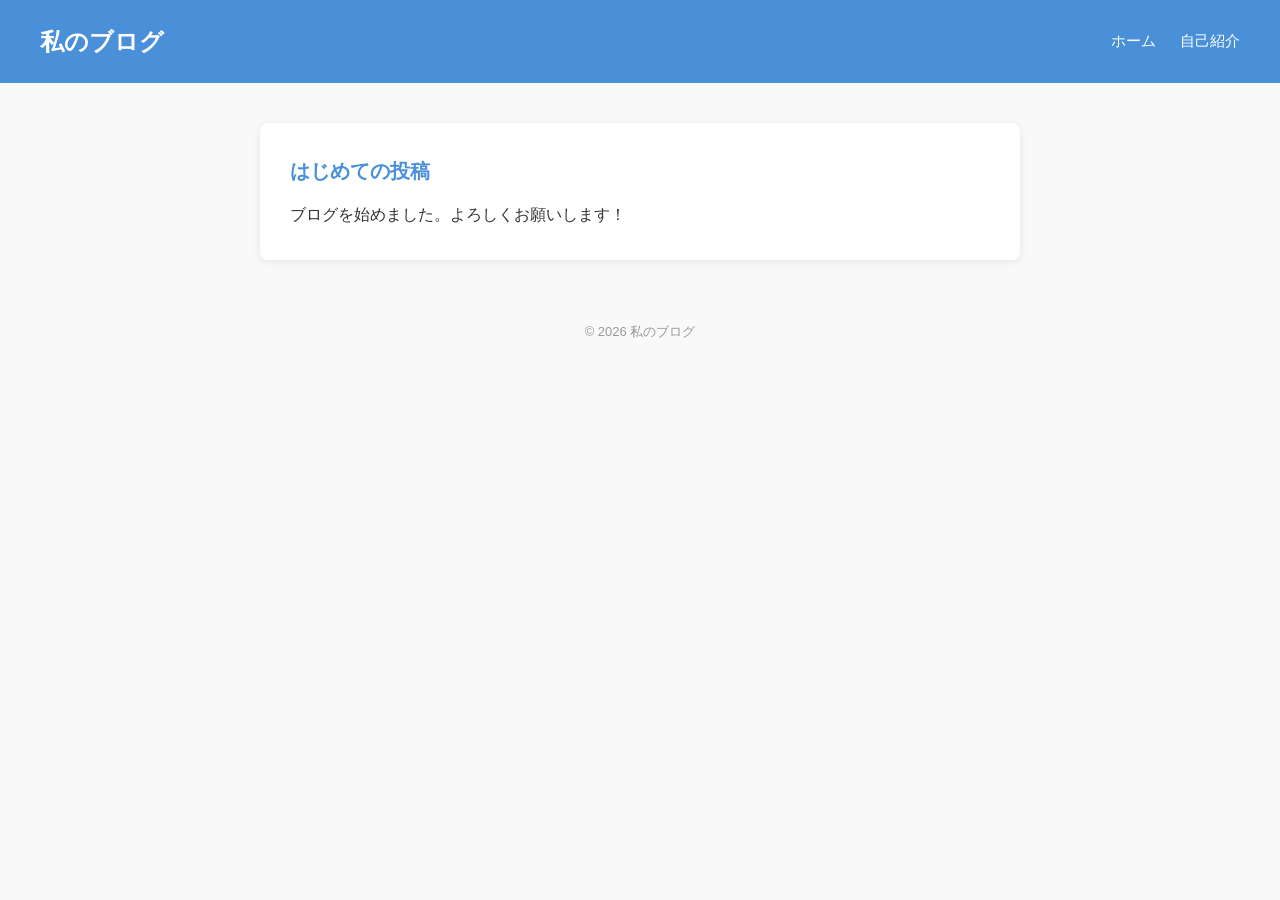
==== index.html @ 65cb5911 "Add files via upload" ====
<!DOCTYPE html>
<html lang="ja">
<head>
  <meta charset="UTF-8">
  <meta name="viewport" content="width=device-width, initial-scale=1.0">
  <title>私のブログ</title>
  <link rel="stylesheet" href="style.css">
</head>
<body>

  <header>
    <h1>私のブログ</h1>
    <nav>
      <a href="index.html">ホーム</a>
      <a href="about.html">自己紹介</a>
    </nav>
  </header>

  <main>
    <article>
      <h2>はじめての投稿</h2>
      <p>ブログを始めました。よろしくお願いします！</p>
    </article>
  </main>

  <footer>
    <p>&copy; 2026 私のブログ</p>
  </footer>

</body>
</html>
---- style.css ----
/* 全体のリセットと基本設定 */
* {
  margin: 0;
  padding: 0;
  box-sizing: border-box;
}

body {
  font-family: "Hiragino Kaku Gothic Pro", "メイリオ", sans-serif;
  background-color: #f9f9f9;
  color: #333;
  line-height: 1.8;
}

/* ヘッダー */
header {
  background-color: #4a90d9;
  color: white;
  padding: 20px 40px;
  display: flex;
  justify-content: space-between;
  align-items: center;
}

header h1 {
  font-size: 24px;
}

header nav a {
  color: white;
  text-decoration: none;
  margin-left: 20px;
  font-size: 15px;
}

header nav a:hover {
  text-decoration: underline;
}

/* メインコンテンツ */
main {
  max-width: 800px;
  margin: 40px auto;
  padding: 0 20px;
}

article {
  background: white;
  border-radius: 8px;
  padding: 30px;
  margin-bottom: 24px;
  box-shadow: 0 2px 8px rgba(0,0,0,0.08);
}

article h2 {
  font-size: 20px;
  margin-bottom: 12px;
  color: #4a90d9;
}

/* フッター */
footer {
  text-align: center;
  padding: 20px;
  font-size: 13px;
  color: #999;
  margin-top: 40px;
}
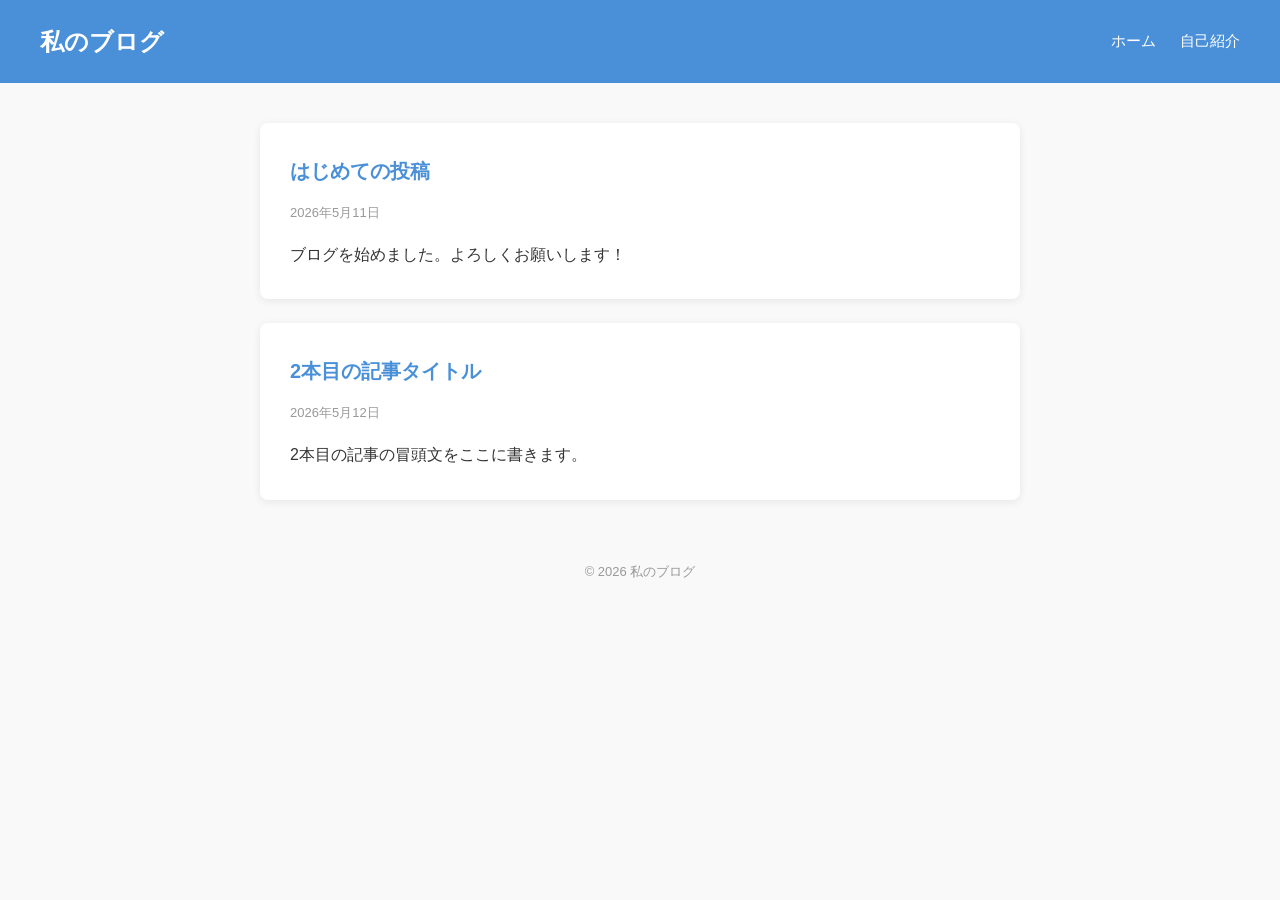
==== commit 513fcefd: "Add files via upload" ====
--- a/index.html
+++ b/index.html
@@ -18,9 +18,17 @@
 
   <main>
     <article>
-      <h2>はじめての投稿</h2>
+      <h2><a href="post1.html">はじめての投稿</a></h2>
+      <p class="date">2026年5月11日</p>
       <p>ブログを始めました。よろしくお願いします！</p>
     </article>
+
+    <article>
+      <h2><a href="post2.html">2本目の記事タイトル</a></h2>
+      <p class="date">2026年5月12日</p>
+      <p>2本目の記事の冒頭文をここに書きます。</p>
+    </article>
+
   </main>
 
   <footer>
--- a/style.css
+++ b/style.css
@@ -65,4 +65,21 @@
   font-size: 13px;
   color: #999;
   margin-top: 40px;
+}
+
+/* 日付 */
+.date {
+  font-size: 13px;
+  color: #999;
+  margin-bottom: 16px;
+}
+
+/* 記事内リンク */
+article a {
+  color: #4a90d9;
+  text-decoration: none;
+}
+
+article a:hover {
+  text-decoration: underline;
 }
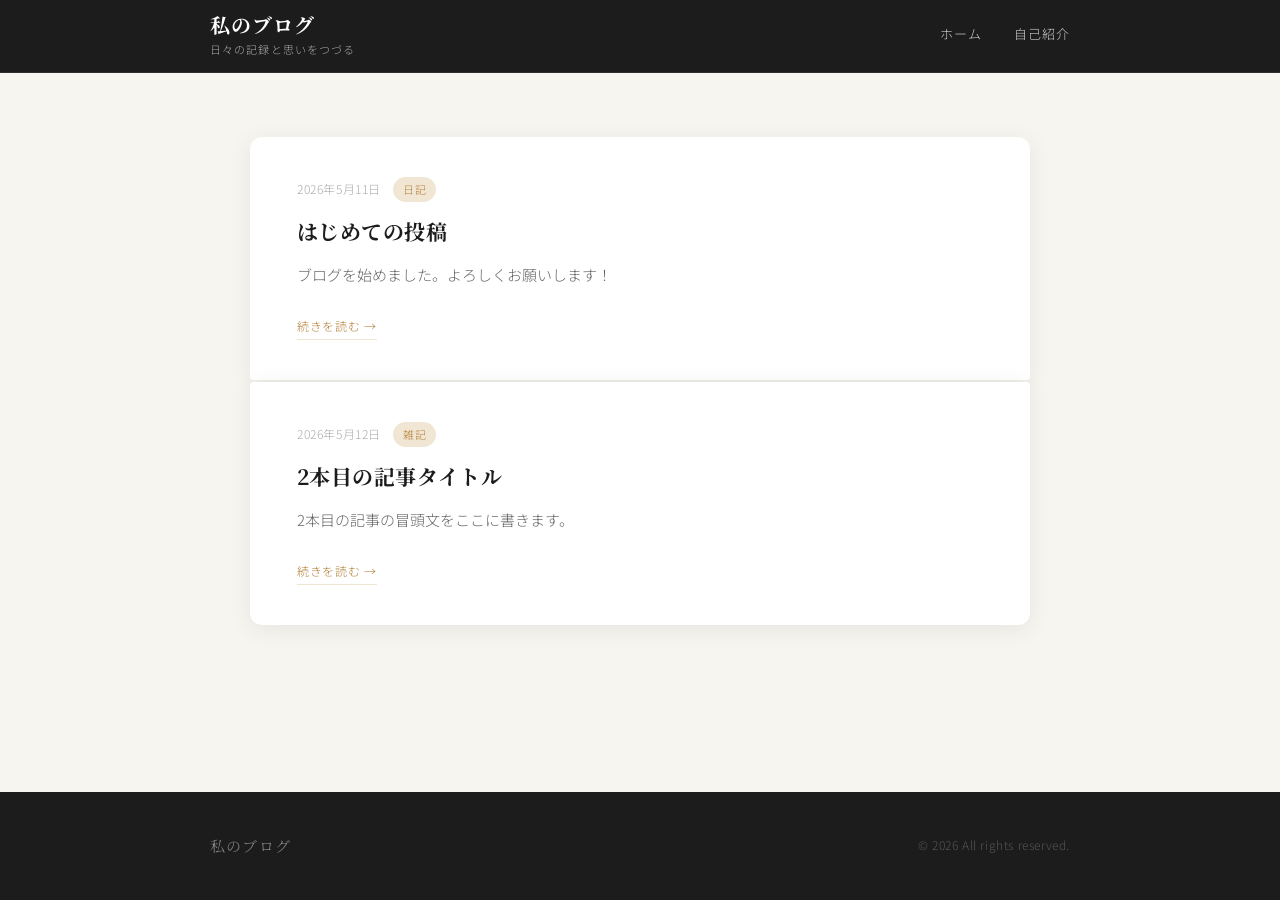
==== commit d5509b47: "Add files via upload" ====
--- a/index.html
+++ b/index.html
@@ -4,35 +4,55 @@
   <meta charset="UTF-8">
   <meta name="viewport" content="width=device-width, initial-scale=1.0">
   <title>私のブログ</title>
+  <link rel="preconnect" href="https://fonts.googleapis.com">
+  <link rel="preconnect" href="https://fonts.gstatic.com" crossorigin>
+  <link href="https://fonts.googleapis.com/css2?family=Noto+Serif+JP:wght@400;700&family=Noto+Sans+JP:wght@300;400&display=swap" rel="stylesheet">
   <link rel="stylesheet" href="style.css">
 </head>
 <body>
 
   <header>
-    <h1>私のブログ</h1>
-    <nav>
-      <a href="index.html">ホーム</a>
-      <a href="about.html">自己紹介</a>
-    </nav>
+    <div class="header-inner">
+      <div class="logo">
+        <h1>私のブログ</h1>
+        <span class="tagline">日々の記録と思いをつづる</span>
+      </div>
+      <nav>
+        <a href="index.html">ホーム</a>
+        <a href="about.html">自己紹介</a>
+      </nav>
+    </div>
   </header>
 
   <main>
-    <article>
-      <h2><a href="post1.html">はじめての投稿</a></h2>
-      <p class="date">2026年5月11日</p>
-      <p>ブログを始めました。よろしくお願いします！</p>
-    </article>
+    <section class="posts">
+      <article>
+        <div class="article-meta">
+          <time class="date">2026年5月11日</time>
+          <span class="category">日記</span>
+        </div>
+        <h2><a href="post1.html">はじめての投稿</a></h2>
+        <p>ブログを始めました。よろしくお願いします！</p>
+        <a href="post1.html" class="read-more">続きを読む →</a>
+      </article>
 
-    <article>
-      <h2><a href="post2.html">2本目の記事タイトル</a></h2>
-      <p class="date">2026年5月12日</p>
-      <p>2本目の記事の冒頭文をここに書きます。</p>
-    </article>
-
+      <article>
+        <div class="article-meta">
+          <time class="date">2026年5月12日</time>
+          <span class="category">雑記</span>
+        </div>
+        <h2><a href="post2.html">2本目の記事タイトル</a></h2>
+        <p>2本目の記事の冒頭文をここに書きます。</p>
+        <a href="post2.html" class="read-more">続きを読む →</a>
+      </article>
+    </section>
   </main>
 
   <footer>
-    <p>&copy; 2026 私のブログ</p>
+    <div class="footer-inner">
+      <p class="footer-brand">私のブログ</p>
+      <p class="footer-copy">&copy; 2026 All rights reserved.</p>
+    </div>
   </footer>
 
 </body>
--- a/style.css
+++ b/style.css
@@ -1,85 +1,258 @@
-/* 全体のリセットと基本設定 */
-* {
-  margin: 0;
-  padding: 0;
-  box-sizing: border-box;
-}
-
-body {
-  font-family: "Hiragino Kaku Gothic Pro", "メイリオ", sans-serif;
-  background-color: #f9f9f9;
-  color: #333;
-  line-height: 1.8;
-}
-
-/* ヘッダー */
-header {
-  background-color: #4a90d9;
-  color: white;
-  padding: 20px 40px;
-  display: flex;
-  justify-content: space-between;
-  align-items: center;
-}
-
-header h1 {
-  font-size: 24px;
-}
-
-header nav a {
-  color: white;
-  text-decoration: none;
-  margin-left: 20px;
-  font-size: 15px;
-}
-
-header nav a:hover {
-  text-decoration: underline;
-}
-
-/* メインコンテンツ */
-main {
-  max-width: 800px;
-  margin: 40px auto;
-  padding: 0 20px;
-}
-
-article {
-  background: white;
-  border-radius: 8px;
-  padding: 30px;
-  margin-bottom: 24px;
-  box-shadow: 0 2px 8px rgba(0,0,0,0.08);
-}
-
-article h2 {
-  font-size: 20px;
-  margin-bottom: 12px;
-  color: #4a90d9;
-}
-
-/* フッター */
-footer {
-  text-align: center;
-  padding: 20px;
-  font-size: 13px;
-  color: #999;
-  margin-top: 40px;
-}
-
-/* 日付 */
-.date {
-  font-size: 13px;
-  color: #999;
-  margin-bottom: 16px;
-}
-
-/* 記事内リンク */
-article a {
-  color: #4a90d9;
-  text-decoration: none;
-}
-
-article a:hover {
-  text-decoration: underline;
-}+/* リセット & ベース */
+*, *::before, *::after {
+  margin: 0;
+  padding: 0;
+  box-sizing: border-box;
+}
+
+:root {
+  --bg: #f7f5f0;
+  --surface: #ffffff;
+  --text-primary: #1c1c1c;
+  --text-secondary: #666;
+  --text-muted: #aaa;
+  --accent: #b5813b;
+  --accent-light: #f0e6d3;
+  --border: #e8e3db;
+  --shadow: 0 4px 24px rgba(0, 0, 0, 0.07);
+  --shadow-hover: 0 8px 40px rgba(0, 0, 0, 0.13);
+  --serif: "Noto Serif JP", "游明朝", "YuMincho", serif;
+  --sans: "Noto Sans JP", "Hiragino Kaku Gothic Pro", sans-serif;
+  --transition: 0.25s ease;
+}
+
+html {
+  scroll-behavior: smooth;
+}
+
+body {
+  font-family: var(--sans);
+  background-color: var(--bg);
+  color: var(--text-primary);
+  line-height: 1.9;
+  font-weight: 300;
+  min-height: 100vh;
+  display: flex;
+  flex-direction: column;
+}
+
+/* ─── ヘッダー ─── */
+header {
+  background-color: var(--text-primary);
+  padding: 0 40px;
+  position: sticky;
+  top: 0;
+  z-index: 100;
+  border-bottom: 1px solid #2e2e2e;
+}
+
+.header-inner {
+  max-width: 860px;
+  margin: 0 auto;
+  display: flex;
+  justify-content: space-between;
+  align-items: center;
+  height: 72px;
+}
+
+.logo h1 {
+  font-family: var(--serif);
+  font-size: 20px;
+  font-weight: 700;
+  color: #fff;
+  letter-spacing: 0.05em;
+  line-height: 1.2;
+}
+
+.tagline {
+  display: block;
+  font-size: 11px;
+  color: var(--text-muted);
+  letter-spacing: 0.1em;
+  margin-top: 2px;
+}
+
+header nav {
+  display: flex;
+  gap: 32px;
+}
+
+header nav a {
+  color: #ccc;
+  text-decoration: none;
+  font-size: 13px;
+  letter-spacing: 0.08em;
+  padding-bottom: 2px;
+  border-bottom: 1px solid transparent;
+  transition: color var(--transition), border-color var(--transition);
+}
+
+header nav a:hover {
+  color: #fff;
+  border-bottom-color: var(--accent);
+}
+
+/* ─── メインコンテンツ ─── */
+main {
+  flex: 1;
+  max-width: 860px;
+  width: 100%;
+  margin: 0 auto;
+  padding: 64px 40px 80px;
+}
+
+.posts {
+  display: flex;
+  flex-direction: column;
+  gap: 2px;
+}
+
+/* ─── 記事カード ─── */
+article {
+  background: var(--surface);
+  padding: 40px 44px;
+  position: relative;
+  border-left: 3px solid transparent;
+  transition: border-color var(--transition), box-shadow var(--transition), transform var(--transition);
+  box-shadow: var(--shadow);
+}
+
+article:first-child {
+  border-radius: 12px 12px 4px 4px;
+}
+
+article:last-child {
+  border-radius: 4px 4px 12px 12px;
+}
+
+article:only-child {
+  border-radius: 12px;
+}
+
+article:hover {
+  border-left-color: var(--accent);
+  box-shadow: var(--shadow-hover);
+  transform: translateX(4px);
+}
+
+.article-meta {
+  display: flex;
+  align-items: center;
+  gap: 12px;
+  margin-bottom: 14px;
+}
+
+time.date {
+  font-size: 12px;
+  color: var(--text-muted);
+  letter-spacing: 0.05em;
+}
+
+.category {
+  font-size: 11px;
+  color: var(--accent);
+  background: var(--accent-light);
+  padding: 2px 10px;
+  border-radius: 20px;
+  letter-spacing: 0.06em;
+}
+
+article h2 {
+  font-family: var(--serif);
+  font-size: 21px;
+  font-weight: 700;
+  margin-bottom: 14px;
+  line-height: 1.5;
+  letter-spacing: 0.02em;
+}
+
+article h2 a {
+  color: var(--text-primary);
+  text-decoration: none;
+  transition: color var(--transition);
+}
+
+article h2 a:hover {
+  color: var(--accent);
+}
+
+article > p {
+  font-size: 15px;
+  color: var(--text-secondary);
+  line-height: 1.85;
+  margin-bottom: 20px;
+}
+
+.read-more {
+  display: inline-flex;
+  align-items: center;
+  font-size: 12px;
+  color: var(--accent);
+  text-decoration: none;
+  letter-spacing: 0.06em;
+  border-bottom: 1px solid var(--accent-light);
+  padding-bottom: 1px;
+  transition: border-color var(--transition), color var(--transition);
+}
+
+.read-more:hover {
+  border-bottom-color: var(--accent);
+  color: #8a6028;
+}
+
+/* ─── フッター ─── */
+footer {
+  background-color: var(--text-primary);
+  padding: 40px;
+  margin-top: auto;
+}
+
+.footer-inner {
+  max-width: 860px;
+  margin: 0 auto;
+  display: flex;
+  justify-content: space-between;
+  align-items: center;
+}
+
+.footer-brand {
+  font-family: var(--serif);
+  font-size: 15px;
+  color: #888;
+  letter-spacing: 0.08em;
+}
+
+.footer-copy {
+  font-size: 12px;
+  color: #555;
+  letter-spacing: 0.05em;
+}
+
+/* ─── レスポンシブ ─── */
+@media (max-width: 600px) {
+  header {
+    padding: 0 20px;
+  }
+
+  .header-inner {
+    height: 60px;
+  }
+
+  .tagline {
+    display: none;
+  }
+
+  main {
+    padding: 40px 20px 60px;
+  }
+
+  article {
+    padding: 28px 24px;
+  }
+
+  .footer-inner {
+    flex-direction: column;
+    gap: 8px;
+    text-align: center;
+  }
+}
